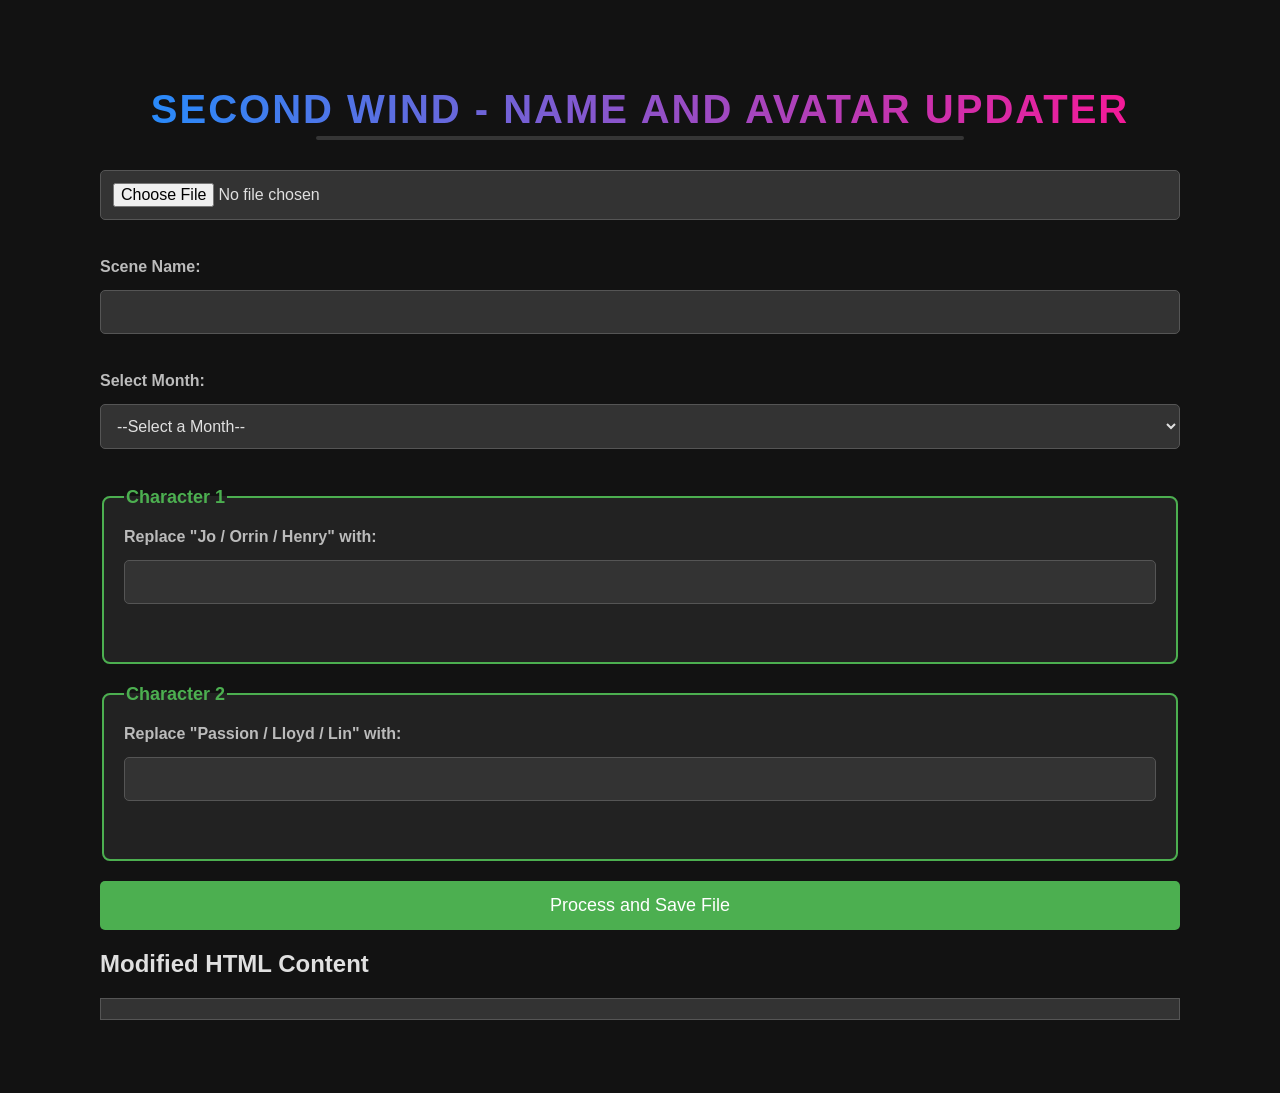
==== index.html @ e833bbb7 "Update index.html" ====
<!DOCTYPE html>
<html lang="en">
<head>
    <meta charset="UTF-8">
    <meta name="viewport" content="width=device-width, initial-scale=1.0">
    <title>HTML File Text Replacer</title>
    <link rel="stylesheet" href="style.css">
</head>
<body>
    <h1>Second Wind - Name and Avatar Updater</h1>
    <input type="file" id="fileInput" accept=".html"><br><br>
    
    <label for="sceneName">Scene Name:</label>
    <input type="text" id="sceneName"><br><br>
    <div class="dropdown-container"></div>
        <label for="months">Select Month:</label>
        <select id="months">
            <option value="">--Select a Month--</option>
            <option value="January">January</option>
            <option value="February">February</option>
            <option value="March">March</option>
            <option value="April">April</option>
            <option value="May">May</option>
            <option value="June">June</option>
            <option value="July">July</option>
            <option value="August">August</option>
            <option value="September">September</option>
            <option value="October">October</option>
            <option value="November">November</option>
            <option value="December">December</option>
        </select>
    </div><br><br>
    
    <fieldset>
        <legend>Character 1</legend>
        <label for="name1">Replace "Jo / Orrin / Henry" with:</label>
        <input type="text" id="name1"><br><br>
    </fieldset>
    
    <fieldset>
        <legend>Character 2</legend>
        <label for="name2">Replace "Passion / Lloyd / Lin" with:</label>
        <input type="text" id="name2"><br><br>
    </fieldset>
    
    <button onclick="processFile()">Process and Save File</button>
    
    <h2>Modified HTML Content</h2>
    <pre id="output"></pre>

    <script>
        const imgSrcToReplace1 = "https://cdn.discordapp.com/avatars/103205765401051136/8c1655dea502671a68993b791edbcc14.png?size=512"; // Placeholder for the first avatar URL to replace
        const imgSrcToReplace2 = "https://cdn.discordapp.com/avatars/296961549808173056/c96b14a2f7c1539489572cc1b2f854fe.png?size=512";

        function processFile() {
            const fileInput = document.getElementById('fileInput');
            const sceneName = document.getElementById('sceneName').value;
            const month = document.getElementById('months').value;
            const name1 = document.getElementById('name1').value;
            const name2 = document.getElementById('name2').value;

            if (fileInput.files.length === 0) {
                alert('Please select an HTML file.');
                return false;
            }

            const file = fileInput.files[0];
            const reader = new FileReader();

            reader.onload = function(event) {
                let modifiedContent = event.target.result;

                // Load the JSON file
                fetch('https://raw.githubusercontent.com/SilKo-Dev/silko-dev.github.io/main/SecondWindAvatars.json')
                    .then(response => response.json())
                    .then(avatars => {
                        const avatar1 = avatars[name1];
                        const avatar2 = avatars[name2];

                        const stringToReplace1 = "Jo / Orrin / Henry"; // Placeholder for the first string to replace
                        const stringToReplace2 = "Passion / Lloyd / Lin"; // Placeholder for the second string to replace

                        const containsString1 = modifiedContent.includes(stringToReplace1);
                        const containsString2 = modifiedContent.includes(stringToReplace2);
                        const containsImgSrc1 = modifiedContent.includes(imgSrcToReplace1);
                        const containsImgSrc2 = modifiedContent.includes(imgSrcToReplace2);

                        if (!containsString1 && !containsString2 && !containsImgSrc1 && !containsImgSrc2) {
                            return;
                        }

                        if (containsString1) {
                            modifiedContent = modifiedContent.replace(new RegExp(stringToReplace1, 'g'), name1);
                        }

                        if (containsString2) {
                            modifiedContent = modifiedContent.replace(new RegExp(stringToReplace2, 'g'), name2);
                        }

                        if (containsImgSrc1 && avatar1) {
                            modifiedContent = modifiedContent.replace(new RegExp(`src="${imgSrcToReplace1.replace(/[.*+?^${}()|[\]\\]/g, '\\$&')}"`, 'g'), `src="${avatar1}"`);
                        }

                        if (containsImgSrc2 && avatar2) {
                            modifiedContent = modifiedContent.replace(new RegExp(`src="${imgSrcToReplace2.replace(/[.*+?^${}()|[\]\\]/g, '\\$&')}"`, 'g'), `src="${avatar2}"`);
                        }

                        document.getElementById('output').textContent = modifiedContent;
                        saveFile(name1, name2, sceneName, modifiedContent);
                    })
                    .catch(error => {
                        console.error('Error loading avatars:', error);
                        alert('Failed to load avatars.');
                    });
            };

            reader.readAsText(file);
        }

        function saveFile(name1, name2, sceneName, modifiedContent) {
            if (!modifiedContent) {
                alert('No content to save. Please process a file first.');
                return;
            }

            const blob = new Blob([modifiedContent], { type: 'text/html' });
            const url = URL.createObjectURL(blob);
            const a = document.createElement('a');
            a.href = url;
            a.download = `Second Wind - ${month.value} - ${name1}, ${name2} - ${sceneName}.html`;
            document.body.appendChild(a);
            a.click();
            document.body.removeChild(a);
            URL.revokeObjectURL(url);
        }

        function processAndSaveFile() {
            if (processFile()) {
                // Save file is called within processFile() after processing is done
            }
        }
    </script>
</body>
</html>
---- style.css ----
/* General body and layout styling */
body {
    font-family: Arial, sans-serif;
    background-color: #121212; /* Dark background */
    color: #e0e0e0; /* Light text for contrast */
    margin: 0;
    padding: 60px;
    padding-left: 80px; /* Increase padding for more space on the sides */
    padding-right: 80px; /* Increase padding for more space on the sides */
    justify-content: center;
    min-height: 100vh;
    box-sizing: border-box;
}

h1 {
    text-align: center;
    font-size: 40px; /* Increase the font size for a bold look */
    color: #fff; /* White text for contrast */
    background: linear-gradient(90deg, #1e90ff, #ff1493); /* Gradient background */
    -webkit-background-clip: text; /* Clip gradient to text */
    -webkit-text-fill-color: transparent; /* Make the text transparent to show the gradient */
    font-family: 'Poppins', sans-serif; /* Use a modern, clean font */
    letter-spacing: 2px; /* Add letter spacing for a sleek feel */
    text-transform: uppercase; /* Make the text all uppercase */
    margin-bottom: 30px; /* Add more margin for spacing */
    position: relative; /* For the shadow effects */
}

h1::after {
    content: '';
    position: absolute;
    left: 50%;
    transform: translateX(-50%);
    bottom: -8px;
    width: 60%;
    height: 4px;
    background-color: rgba(255, 255, 255, 0.15); /* Soft white shadow line underneath */
    border-radius: 2px;
}

h1:hover {
    text-shadow: 0 5px 15px rgba(255, 255, 255, 0.2); /* Subtle white shadow effect on hover */
    transition: text-shadow 0.3s ease-in-out;
}

/* Form container to align content */
form, .form-container {
    background-color: #1f1f1f; /* Dark form background */
    padding: 20px;
    border-radius: 8px;
    box-shadow: 0 2px 10px rgba(0, 0, 0, 0.5);
    max-width: 600px;
    width: 100%;
    box-sizing: border-box;
}

/* Input and dropdown styling */
input[type="file"], input[type="text"], select {
    width: 100%;
    padding: 12px;
    margin-top: 8px;
    margin-bottom: 20px;
    font-size: 16px;
    border: 1px solid #555; /* Darker border for dark mode */
    background-color: #333; /* Dark input background */
    color: #e0e0e0; /* Light text */
    border-radius: 5px;
    box-sizing: border-box;
}

input::placeholder {
    color: #888; /* Lighter placeholder text */
}

/* Label styling */
label {
    font-weight: bold;
    color: #bbb; /* Lighter label color */
    display: block;
    margin-bottom: 6px;
}

/* Fieldset styling */
fieldset {
    border: 2px solid #4CAF50; /* Green border */
    border-radius: 8px;
    padding: 20px;
    margin-bottom: 20px;
    background-color: #222; /* Darker background inside fieldsets */
}

legend {
    font-size: 18px;
    font-weight: bold;
    color: #4CAF50; /* Green text */
}

/* Button styling */
button {
    width: 100%;
    padding: 14px;
    background-color: #4CAF50;
    color: white;
    font-size: 18px;
    border: none;
    border-radius: 5px;
    cursor: pointer;
    transition: background-color 0.3s ease;
}

button:hover {
    background-color: #45a049;
}

/* Output area styling */
#output {
    background-color: #333; /* Darker output background */
    border: 1px solid #555;
    color: #e0e0e0; /* Light text */
    padding: 10px;
    white-space: pre-wrap;
    word-wrap: break-word;
    font-family: monospace;
    margin-top: 20px;
    max-height: 300px;
    overflow-y: auto;
}

/* Responsive design for better layout on smaller screens */
@media (min-width: 768px) {
    body {
        justify-content: center;
        padding-left: 100px; /* Further increased for larger screens */
        padding-right: 100px;
    }

    form, .form-container {
        max-width: 600px;
    }
}
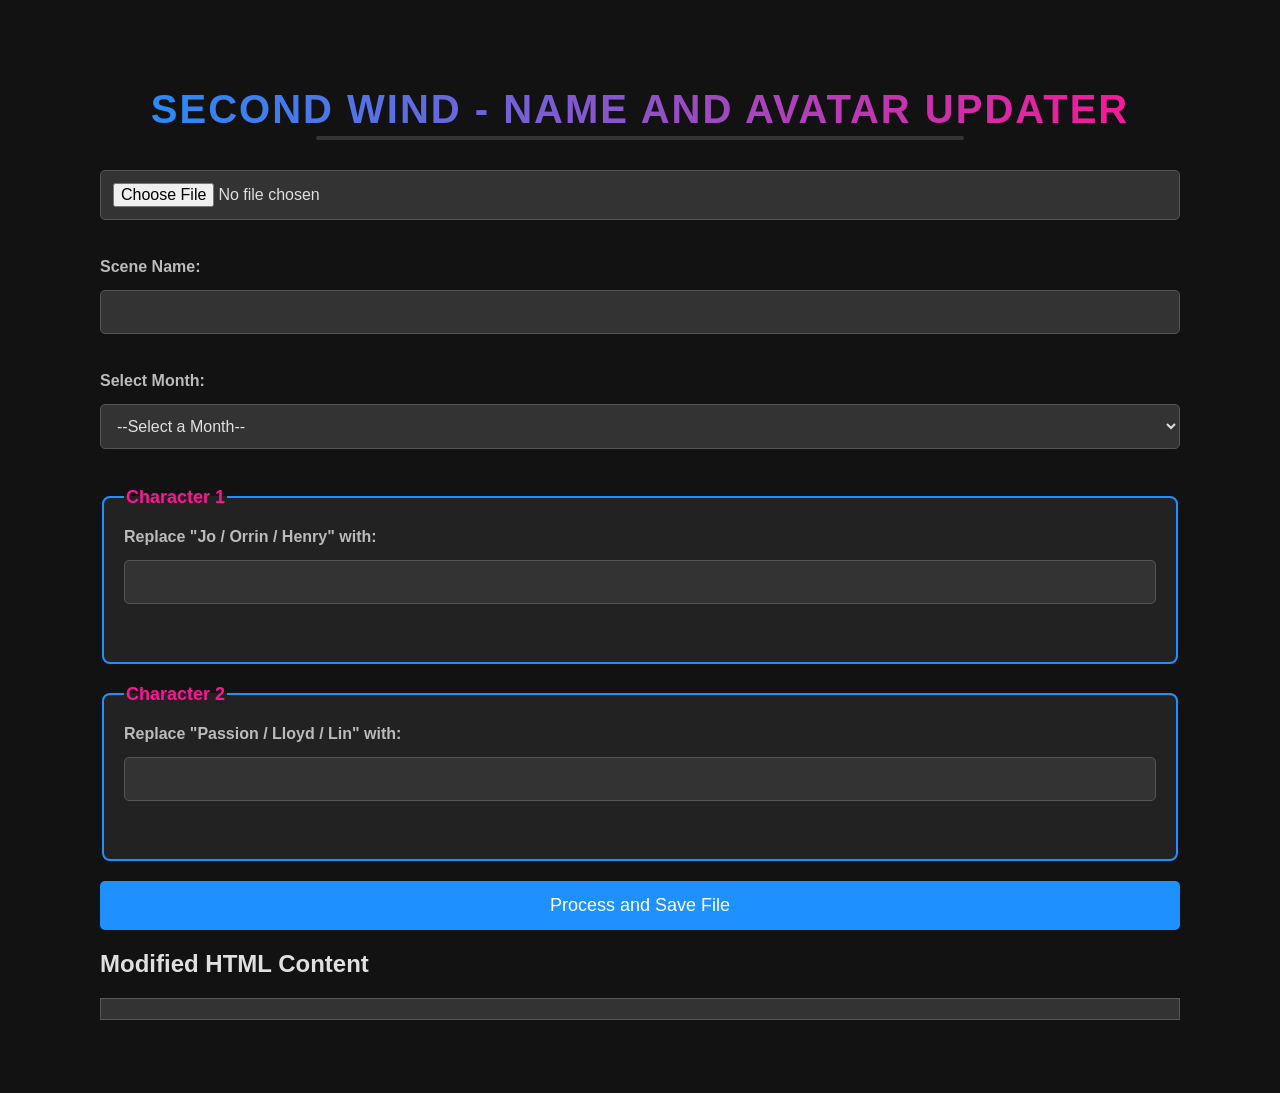
==== commit d1d36192: "Update index.html" ====
--- a/index.html
+++ b/index.html
@@ -55,7 +55,7 @@
         function processFile() {
             const fileInput = document.getElementById('fileInput');
             const sceneName = document.getElementById('sceneName').value;
-            const month = document.getElementById('months').value;
+            const months = document.getElementById('months');
             const name1 = document.getElementById('name1').value;
             const name2 = document.getElementById('name2').value;
 
@@ -127,7 +127,7 @@
             const url = URL.createObjectURL(blob);
             const a = document.createElement('a');
             a.href = url;
-            a.download = `Second Wind - ${month.value} - ${name1}, ${name2} - ${sceneName}.html`;
+            a.download = `Second Wind - beendet ${months.value} - ${sceneName}.html`;
             document.body.appendChild(a);
             a.click();
             document.body.removeChild(a);
--- a/style.css
+++ b/style.css
@@ -82,7 +82,7 @@
 
 /* Fieldset styling */
 fieldset {
-    border: 2px solid #4CAF50; /* Green border */
+    border: 2px solid #1e90ff; /* Blue color from the gradient */
     border-radius: 8px;
     padding: 20px;
     margin-bottom: 20px;
@@ -92,14 +92,14 @@
 legend {
     font-size: 18px;
     font-weight: bold;
-    color: #4CAF50; /* Green text */
+    color: #ff1493; /* Pink color from the gradient */
 }
 
 /* Button styling */
 button {
     width: 100%;
     padding: 14px;
-    background-color: #4CAF50;
+    background-color: #1e90ff; /* Blue gradient color */
     color: white;
     font-size: 18px;
     border: none;
@@ -109,7 +109,7 @@
 }
 
 button:hover {
-    background-color: #45a049;
+    background-color: #ff1493; /* Pink gradient color */
 }
 
 /* Output area styling */
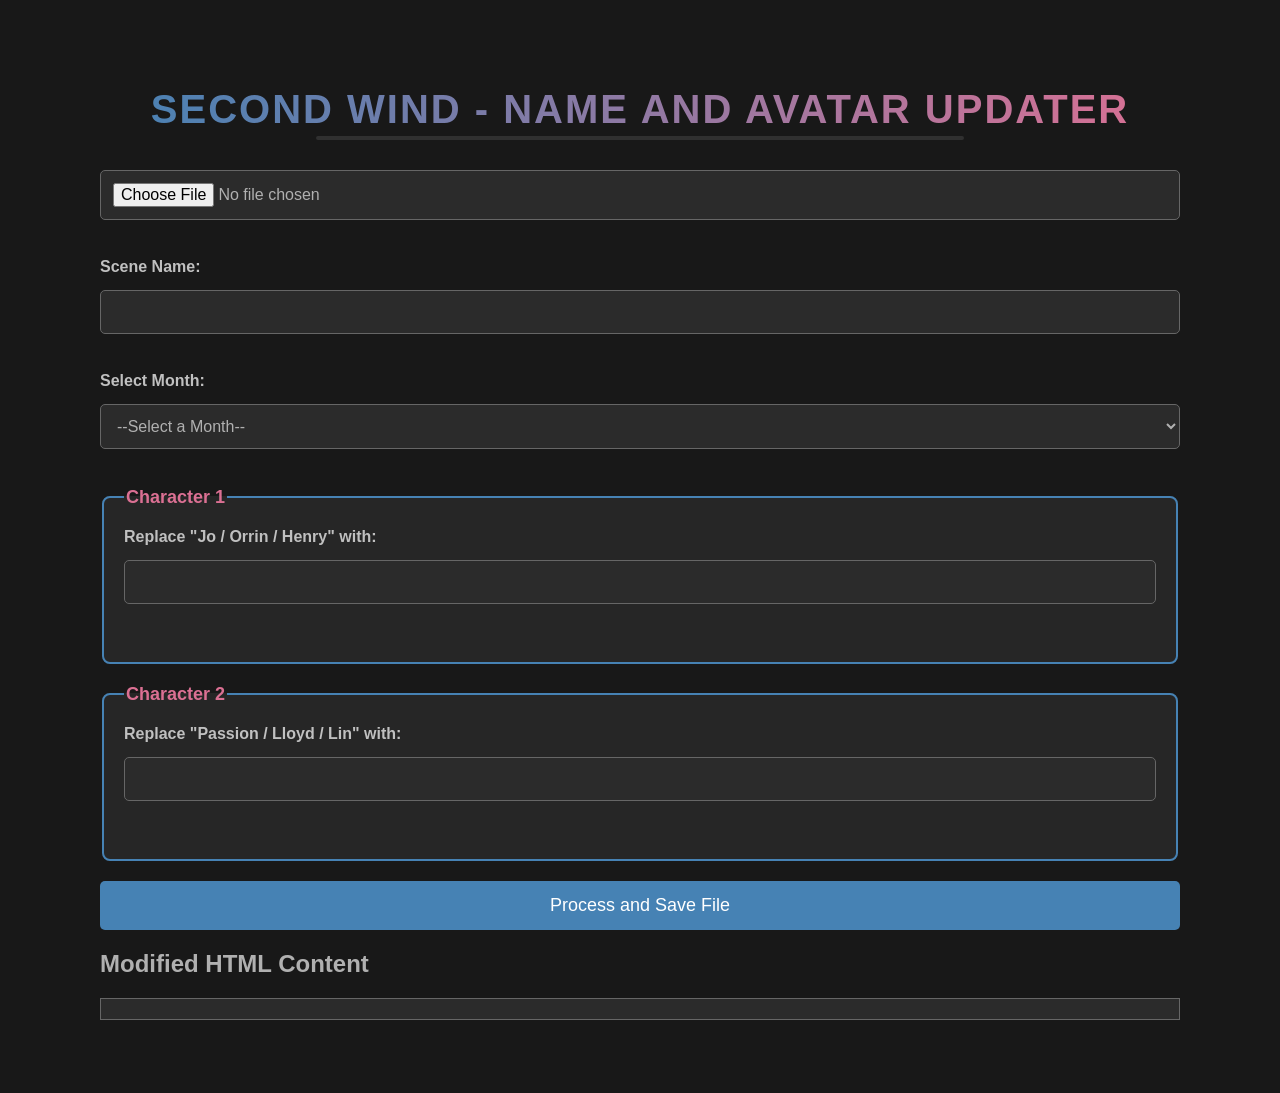
==== commit 6118f307: "Update index.html" ====
--- a/index.html
+++ b/index.html
@@ -16,18 +16,18 @@
         <label for="months">Select Month:</label>
         <select id="months">
             <option value="">--Select a Month--</option>
-            <option value="January">January</option>
-            <option value="February">February</option>
-            <option value="March">March</option>
+            <option value="Januar">Januar</option>
+            <option value="Februar">Februar</option>
+            <option value="März">März</option>
             <option value="April">April</option>
-            <option value="May">May</option>
-            <option value="June">June</option>
-            <option value="July">July</option>
+            <option value="Mai">Mai</option>
+            <option value="Juni">Juni</option>
+            <option value="Juli">Juli</option>
             <option value="August">August</option>
             <option value="September">September</option>
-            <option value="October">October</option>
+            <option value="Oktober">Oktober</option>
             <option value="November">November</option>
-            <option value="December">December</option>
+            <option value="Dezember">Dezember</option>
         </select>
     </div><br><br>
     
--- a/style.css
+++ b/style.css
@@ -1,8 +1,8 @@
 /* General body and layout styling */
 body {
     font-family: Arial, sans-serif;
-    background-color: #121212; /* Dark background */
-    color: #e0e0e0; /* Light text for contrast */
+    background-color: #181818; /* Dark background, but not too intense */
+    color: #b0b0b0; /* Soft light gray text for contrast */
     margin: 0;
     padding: 60px;
     padding-left: 80px; /* Increase padding for more space on the sides */
@@ -16,7 +16,7 @@
     text-align: center;
     font-size: 40px; /* Increase the font size for a bold look */
     color: #fff; /* White text for contrast */
-    background: linear-gradient(90deg, #1e90ff, #ff1493); /* Gradient background */
+    background: linear-gradient(90deg, #4682b4, #db7093); /* Mid-tone blue and pink gradient */
     -webkit-background-clip: text; /* Clip gradient to text */
     -webkit-text-fill-color: transparent; /* Make the text transparent to show the gradient */
     font-family: 'Poppins', sans-serif; /* Use a modern, clean font */
@@ -34,21 +34,21 @@
     bottom: -8px;
     width: 60%;
     height: 4px;
-    background-color: rgba(255, 255, 255, 0.15); /* Soft white shadow line underneath */
+    background-color: rgba(255, 255, 255, 0.1); /* Soft shadow line */
     border-radius: 2px;
 }
 
 h1:hover {
-    text-shadow: 0 5px 15px rgba(255, 255, 255, 0.2); /* Subtle white shadow effect on hover */
+    text-shadow: 0 5px 15px rgba(255, 255, 255, 0.15); /* Subtle shadow effect on hover */
     transition: text-shadow 0.3s ease-in-out;
 }
 
 /* Form container to align content */
 form, .form-container {
-    background-color: #1f1f1f; /* Dark form background */
+    background-color: #232323; /* Mid-dark form background */
     padding: 20px;
     border-radius: 8px;
-    box-shadow: 0 2px 10px rgba(0, 0, 0, 0.5);
+    box-shadow: 0 2px 10px rgba(0, 0, 0, 0.4);
     max-width: 600px;
     width: 100%;
     box-sizing: border-box;
@@ -61,45 +61,45 @@
     margin-top: 8px;
     margin-bottom: 20px;
     font-size: 16px;
-    border: 1px solid #555; /* Darker border for dark mode */
-    background-color: #333; /* Dark input background */
-    color: #e0e0e0; /* Light text */
+    border: 1px solid #666; /* Darker gray border */
+    background-color: #2b2b2b; /* Dark input background */
+    color: #b0b0b0; /* Lighter gray text */
     border-radius: 5px;
     box-sizing: border-box;
 }
 
 input::placeholder {
-    color: #888; /* Lighter placeholder text */
+    color: #888; /* Softer placeholder text */
 }
 
 /* Label styling */
 label {
     font-weight: bold;
-    color: #bbb; /* Lighter label color */
+    color: #c0c0c0; /* Mid-tone gray for labels */
     display: block;
     margin-bottom: 6px;
 }
 
 /* Fieldset styling */
 fieldset {
-    border: 2px solid #1e90ff; /* Blue color from the gradient */
+    border: 2px solid #4682b4; /* Mid-tone blue */
     border-radius: 8px;
     padding: 20px;
     margin-bottom: 20px;
-    background-color: #222; /* Darker background inside fieldsets */
+    background-color: #262626; /* Darker background inside fieldsets */
 }
 
 legend {
     font-size: 18px;
     font-weight: bold;
-    color: #ff1493; /* Pink color from the gradient */
+    color: #db7093; /* Mid-tone pink */
 }
 
 /* Button styling */
 button {
     width: 100%;
     padding: 14px;
-    background-color: #1e90ff; /* Blue gradient color */
+    background-color: #4682b4; /* Mid-tone blue from the gradient */
     color: white;
     font-size: 18px;
     border: none;
@@ -109,14 +109,14 @@
 }
 
 button:hover {
-    background-color: #ff1493; /* Pink gradient color */
+    background-color: #db7093; /* Mid-tone pink on hover */
 }
 
 /* Output area styling */
 #output {
-    background-color: #333; /* Darker output background */
-    border: 1px solid #555;
-    color: #e0e0e0; /* Light text */
+    background-color: #2b2b2b; /* Darker output background */
+    border: 1px solid #666;
+    color: #b0b0b0; /* Light gray text */
     padding: 10px;
     white-space: pre-wrap;
     word-wrap: break-word;
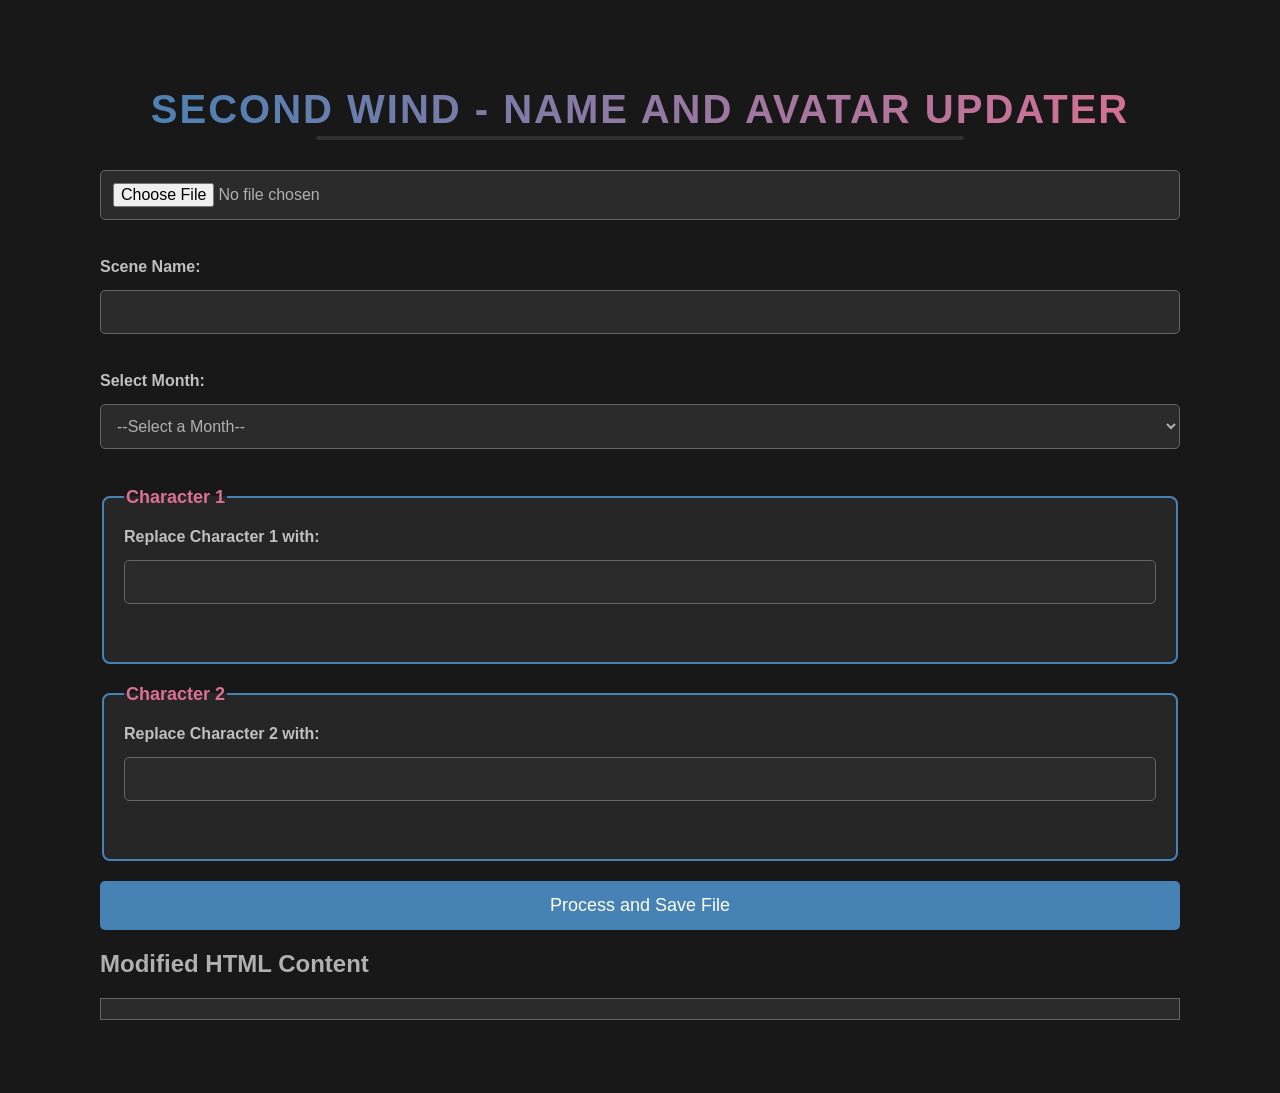
==== commit b4465d32: "switch v2 to new index" ====
--- a/index.html
+++ b/index.html
@@ -12,110 +12,114 @@
     
     <label for="sceneName">Scene Name:</label>
     <input type="text" id="sceneName"><br><br>
-    <div class="dropdown-container"></div>
-        <label for="months">Select Month:</label>
-        <select id="months">
-            <option value="">--Select a Month--</option>
-            <option value="Januar">Januar</option>
-            <option value="Februar">Februar</option>
-            <option value="März">März</option>
-            <option value="April">April</option>
-            <option value="Mai">Mai</option>
-            <option value="Juni">Juni</option>
-            <option value="Juli">Juli</option>
-            <option value="August">August</option>
-            <option value="September">September</option>
-            <option value="Oktober">Oktober</option>
-            <option value="November">November</option>
-            <option value="Dezember">Dezember</option>
-        </select>
-    </div><br><br>
-    
+
+    <label for="months">Select Month:</label>
+    <select id="months">
+        <option value="">--Select a Month--</option>
+        <option value="Januar">Januar</option>
+        <option value="Februar">Februar</option>
+        <option value="März">März</option>
+        <option value="April">April</option>
+        <option value="Mai">Mai</option>
+        <option value="Juni">Juni</option>
+        <option value="Juli">Juli</option>
+        <option value="August">August</option>
+        <option value="September">September</option>
+        <option value="Oktober">Oktober</option>
+        <option value="November">November</option>
+        <option value="Dezember">Dezember</option>
+    </select>
+    <br><br>
+
     <fieldset>
         <legend>Character 1</legend>
-        <label for="name1">Replace "Jo / Orrin / Henry" with:</label>
+        <label for="name1">Replace Character 1 with:</label>
         <input type="text" id="name1"><br><br>
     </fieldset>
-    
+
     <fieldset>
         <legend>Character 2</legend>
-        <label for="name2">Replace "Passion / Lloyd / Lin" with:</label>
+        <label for="name2">Replace Character 2 with:</label>
         <input type="text" id="name2"><br><br>
     </fieldset>
-    
-    <button onclick="processFile()">Process and Save File</button>
-    
+
+    <button id="processBtn" disabled>Process and Save File</button>
+
     <h2>Modified HTML Content</h2>
     <pre id="output"></pre>
 
     <script>
-        const imgSrcToReplace1 = "https://cdn.discordapp.com/avatars/103205765401051136/8c1655dea502671a68993b791edbcc14.png?size=512"; // Placeholder for the first avatar URL to replace
-        const imgSrcToReplace2 = "https://cdn.discordapp.com/avatars/296961549808173056/c96b14a2f7c1539489572cc1b2f854fe.png?size=512";
+        let modifiedContent = "";
 
-        function processFile() {
-            const fileInput = document.getElementById('fileInput');
-            const sceneName = document.getElementById('sceneName').value;
-            const months = document.getElementById('months');
-            const name1 = document.getElementById('name1').value;
-            const name2 = document.getElementById('name2').value;
+        document.getElementById("fileInput").addEventListener("change", function (event) {
+            const file = event.target.files[0];
+            if (!file) return;
 
-            if (fileInput.files.length === 0) {
-                alert('Please select an HTML file.');
-                return false;
+            const reader = new FileReader();
+            reader.onload = function (event) {
+                modifiedContent = event.target.result;
+                document.getElementById("processBtn").disabled = false;
+            };
+            reader.readAsText(file);
+        });
+
+        document.getElementById("processBtn").addEventListener("click", function () {
+            if (!modifiedContent) {
+                console.error("No content loaded!");
+                return;
             }
 
-            const file = fileInput.files[0];
-            const reader = new FileReader();
+            const sceneName = document.getElementById('sceneName').value.trim();
+            const name1 = document.getElementById('name1').value.trim();
+            const name2 = document.getElementById('name2').value.trim();
 
-            reader.onload = function(event) {
-                let modifiedContent = event.target.result;
+            const parser = new DOMParser();
+            const doc = parser.parseFromString(modifiedContent, "text/html");
 
-                // Load the JSON file
-                fetch('https://raw.githubusercontent.com/SilKo-Dev/silko-dev.github.io/main/SecondWindAvatars.json')
-                    .then(response => response.json())
-                    .then(avatars => {
-                        const avatar1 = avatars[name1];
-                        const avatar2 = avatars[name2];
+            const imageUrls = new Set();
+            const usernames = new Set();
 
-                        const stringToReplace1 = "Jo / Orrin / Henry"; // Placeholder for the first string to replace
-                        const stringToReplace2 = "Passion / Lloyd / Lin"; // Placeholder for the second string to replace
+            doc.querySelectorAll(".chatlog__message-group").forEach(message => {
+                const imgTag = message.querySelector(".chatlog__avatar");
+                const nameTag = message.querySelector("[data-user-id]");
 
-                        const containsString1 = modifiedContent.includes(stringToReplace1);
-                        const containsString2 = modifiedContent.includes(stringToReplace2);
-                        const containsImgSrc1 = modifiedContent.includes(imgSrcToReplace1);
-                        const containsImgSrc2 = modifiedContent.includes(imgSrcToReplace2);
+                if (imgTag) imageUrls.add(imgTag.src);
+                if (nameTag) usernames.add(nameTag.textContent.trim());
+            });
 
-                        if (!containsString1 && !containsString2 && !containsImgSrc1 && !containsImgSrc2) {
-                            return;
+            const imageArray = Array.from(imageUrls);
+            const nameArray = Array.from(usernames);
+
+            console.log("Original Image URLs:", imageArray);
+            console.log("Original Usernames:", nameArray);
+
+            fetch('https://raw.githubusercontent.com/SilKo-Dev/silko-dev.github.io/main/SecondWindAvatars.json')
+                .then(response => response.json())
+                .then(avatars => {
+                    const newImageArray = [avatars[name1] || "", avatars[name2] || ""];
+                    const newNameArray = [name1, name2];
+
+                    imageArray.forEach((oldUrl, index) => {
+                        if (newImageArray[index]) {
+                            modifiedContent = modifiedContent.split(oldUrl).join(newImageArray[index]);
                         }
+                    });
 
-                        if (containsString1) {
-                            modifiedContent = modifiedContent.replace(new RegExp(stringToReplace1, 'g'), name1);
+                    nameArray.forEach((oldName, index) => {
+                        if (newNameArray[index]) {
+                            modifiedContent = modifiedContent.split(oldName).join(newNameArray[index]);
                         }
+                    });
 
-                        if (containsString2) {
-                            modifiedContent = modifiedContent.replace(new RegExp(stringToReplace2, 'g'), name2);
-                        }
-
-                        if (containsImgSrc1 && avatar1) {
-                            modifiedContent = modifiedContent.replace(new RegExp(`src="${imgSrcToReplace1.replace(/[.*+?^${}()|[\]\\]/g, '\\$&')}"`, 'g'), `src="${avatar1}"`);
-                        }
-
-                        if (containsImgSrc2 && avatar2) {
-                            modifiedContent = modifiedContent.replace(new RegExp(`src="${imgSrcToReplace2.replace(/[.*+?^${}()|[\]\\]/g, '\\$&')}"`, 'g'), `src="${avatar2}"`);
-                        }
-
-                        document.getElementById('output').textContent = modifiedContent;
-                        saveFile(name1, name2, sceneName, modifiedContent);
-                    })
-                    .catch(error => {
-                        console.error('Error loading avatars:', error);
-                        alert('Failed to load avatars.');
-                    });
-            };
-
-            reader.readAsText(file);
-        }
+                    console.log("Modified Content:", modifiedContent);
+                    document.getElementById('output').textContent = modifiedContent;
+                    saveFile(name1, name2, sceneName, modifiedContent);
+                })
+                .catch(error => {
+                    console.error('Error loading avatars:', error);
+                    alert('Failed to load avatars.');
+                });
+        });
 
         function saveFile(name1, name2, sceneName, modifiedContent) {
             if (!modifiedContent) {
@@ -123,22 +127,18 @@
                 return;
             }
 
+            const selectedMonth = document.getElementById('months').value;
             const blob = new Blob([modifiedContent], { type: 'text/html' });
             const url = URL.createObjectURL(blob);
             const a = document.createElement('a');
+
             a.href = url;
-            a.download = `Second Wind - beendet ${months.value} - ${sceneName}.html`;
+            a.download = `Second Wind - beendet ${selectedMonth} - ${sceneName}.html`;
             document.body.appendChild(a);
             a.click();
             document.body.removeChild(a);
             URL.revokeObjectURL(url);
         }
-
-        function processAndSaveFile() {
-            if (processFile()) {
-                // Save file is called within processFile() after processing is done
-            }
-        }
     </script>
 </body>
 </html>
